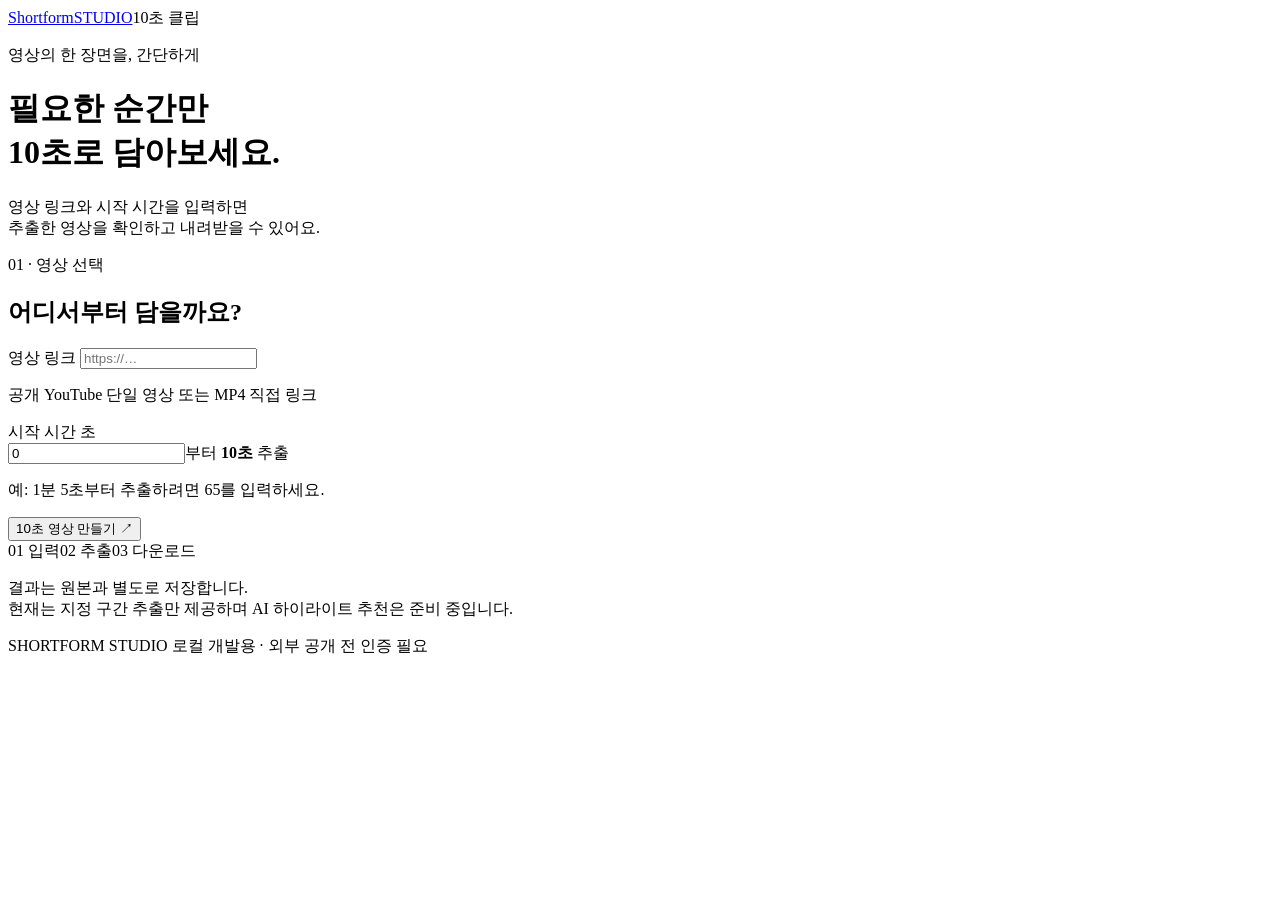
==== app/static/index.html @ aa99deab "feat: 웹 영상 추출 흐름과 브라우저 회귀 검사 추가 링크·시작 시간 입력부터 상태 조회, 미리보기, 다운로드까지 연결한다. 새로고침은 기존 ID만 조회하고 조회 오류를 처리 " ====
<!doctype html>
<html lang="ko">
<head>
  <meta charset="utf-8">
  <meta name="viewport" content="width=device-width, initial-scale=1">
  <meta name="referrer" content="no-referrer">
  <title>Shortform — 10초 영상 추출</title>
  <link rel="stylesheet" href="/static/app.css">
  <script src="/static/app.js" defer></script>
</head>
<body>
  <header><a class="brand" href="/">Shortform<span>STUDIO</span></a><span class="badge">10초 클립</span></header>
  <main>
    <div class="intro"><p class="eyebrow">영상의 한 장면을, 간단하게</p><h1>필요한 순간만<br> 10초로 담아보세요.</h1><p>영상 링크와 시작 시간을 입력하면<br> 추출한 영상을 확인하고 내려받을 수 있어요.</p></div>
    <section class="card" aria-labelledby="form-title" id="input-panel">
      <p class="eyebrow">01 · 영상 선택</p><h2 id="form-title">어디서부터 담을까요?</h2>
      <form id="extract-form">
        <label for="video-url">영상 링크</label>
        <input id="video-url" name="url" type="url" required maxlength="4096" placeholder="https://…" aria-describedby="url-help">
        <p class="hint" id="url-help">공개 YouTube 단일 영상 또는 MP4 직접 링크</p>
        <label for="start">시작 시간 <span class="optional">초</span></label>
        <div class="time-row"><input id="start" name="start" type="number" required min="0" step="0.1" value="0"><span>부터 <strong>10초</strong> 추출</span></div>
        <p class="hint">예: 1분 5초부터 추출하려면 65를 입력하세요.</p>
        <button id="submit" type="submit">10초 영상 만들기 <span aria-hidden="true">↗</span></button>
        <p id="submit-message" role="alert" hidden></p>
      </form>
    </section>
    <section class="card" id="job-panel" aria-labelledby="job-title" hidden>
      <p class="eyebrow">02 · 추출 결과</p><div class="title-row"><h2 id="job-title">작업 조회 중</h2><span id="status-dot" aria-hidden="true"></span></div>
      <p id="job-description" role="status" aria-live="polite">작업 상태를 확인하고 있어요.</p>
      <p class="job-id">작업 번호 <span id="job-id"></span></p>
      <div id="connection-message" role="alert" hidden></div>
      <button id="retry" type="button" class="secondary" hidden>상태 다시 조회</button>
      <div id="result" hidden>
        <video id="preview" controls playsinline preload="metadata" aria-label="추출 영상 미리보기"></video>
        <p class="hint" id="result-info"></p>
        <button id="download" type="button">MP4 다운로드 <span aria-hidden="true">↓</span></button>
        <p id="media-message" role="alert" hidden></p>
      </div>
      <a class="new-job" href="/">새 영상 추출하기 →</a>
    </section>
    <aside><span>01 입력</span><span>02 추출</span><span>03 다운로드</span><p>결과는 원본과 별도로 저장합니다.<br>현재는 지정 구간 추출만 제공하며 AI 하이라이트 추천은 준비 중입니다.</p></aside>
    <noscript>영상을 추출하려면 브라우저에서 JavaScript를 활성화해 주세요.</noscript>
  </main>
  <footer>SHORTFORM STUDIO <span>로컬 개발용 · 외부 공개 전 인증 필요</span></footer>
</body>
</html>
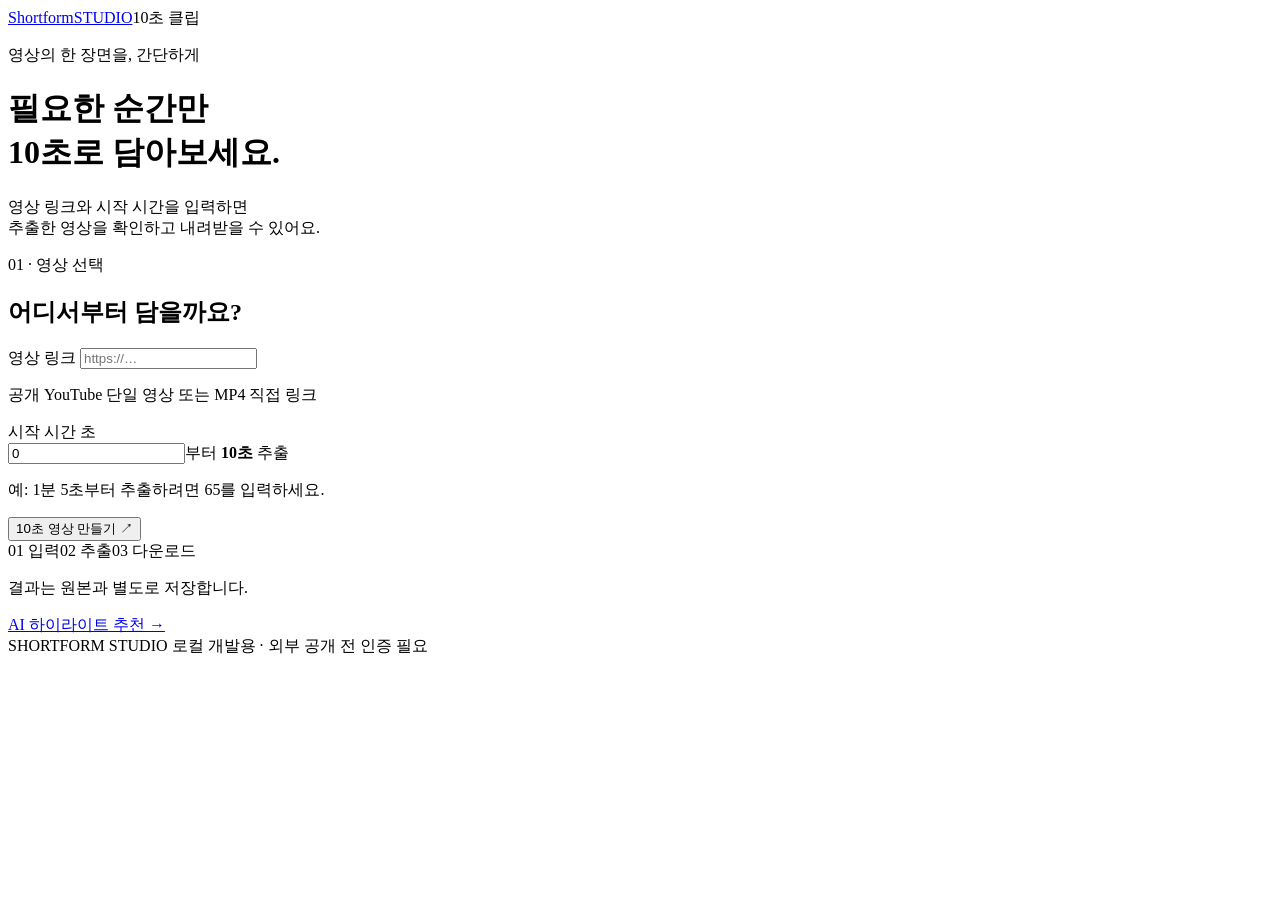
==== commit 413b4124: "feat: 전사 기반 하이라이트 추천과 후보 선택 추출 구현 Azure 전사와 OpenAI 구조화 추천 어댑터, 원본·전사 재사용, 분리 분석 큐, 서버 순위 계산, 후보별 중복 " ====
--- a/app/static/index.html
+++ b/app/static/index.html
@@ -39,7 +39,7 @@
       </div>
       <a class="new-job" href="/">새 영상 추출하기 →</a>
     </section>
-    <aside><span>01 입력</span><span>02 추출</span><span>03 다운로드</span><p>결과는 원본과 별도로 저장합니다.<br>현재는 지정 구간 추출만 제공하며 AI 하이라이트 추천은 준비 중입니다.</p></aside>
+    <aside><span>01 입력</span><span>02 추출</span><span>03 다운로드</span><p>결과는 원본과 별도로 저장합니다.</p><a href="/recommendations">AI 하이라이트 추천 →</a></aside>
     <noscript>영상을 추출하려면 브라우저에서 JavaScript를 활성화해 주세요.</noscript>
   </main>
   <footer>SHORTFORM STUDIO <span>로컬 개발용 · 외부 공개 전 인증 필요</span></footer>
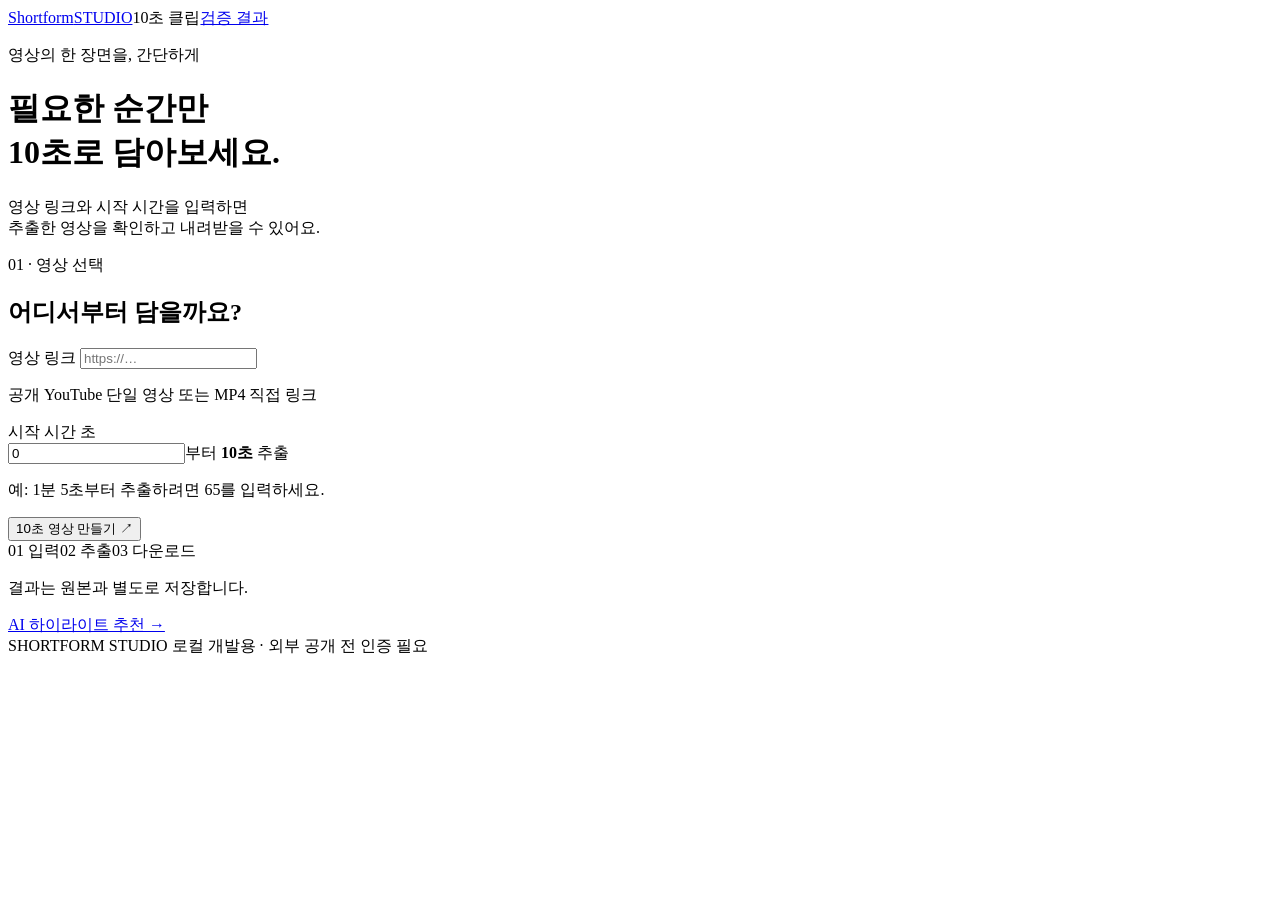
==== commit 94f2474a: "feat: 사용자 인증·7일 자료 관리와 전사·추천 검증 통합 Google 로그인·테스트 계정 승인·소유권 검사와 자료 만료·삭제를 연결한다. 전사 응답 복구·단어 정렬·숏츠 자막" ====
--- a/app/static/index.html
+++ b/app/static/index.html
@@ -1,6 +1,7 @@
 <!doctype html>
 <html lang="ko">
 <head>
+<script src="/static/auth.js"></script>
   <meta charset="utf-8">
   <meta name="viewport" content="width=device-width, initial-scale=1">
   <meta name="referrer" content="no-referrer">
@@ -9,7 +10,7 @@
   <script src="/static/app.js" defer></script>
 </head>
 <body>
-  <header><a class="brand" href="/">Shortform<span>STUDIO</span></a><span class="badge">10초 클립</span></header>
+  <header><a class="brand" href="/">Shortform<span>STUDIO</span></a><span class="badge">10초 클립</span><a href="/verification">검증 결과</a></header>
   <main>
     <div class="intro"><p class="eyebrow">영상의 한 장면을, 간단하게</p><h1>필요한 순간만<br> 10초로 담아보세요.</h1><p>영상 링크와 시작 시간을 입력하면<br> 추출한 영상을 확인하고 내려받을 수 있어요.</p></div>
     <section class="card" aria-labelledby="form-title" id="input-panel">
@@ -35,6 +36,7 @@
         <video id="preview" controls playsinline preload="metadata" aria-label="추출 영상 미리보기"></video>
         <p class="hint" id="result-info"></p>
         <button id="download" type="button">MP4 다운로드 <span aria-hidden="true">↓</span></button>
+        <a id="youtube-upload" class="new-job" href="/sns" hidden>YouTube에 업로드하기 →</a>
         <p id="media-message" role="alert" hidden></p>
       </div>
       <a class="new-job" href="/">새 영상 추출하기 →</a>
